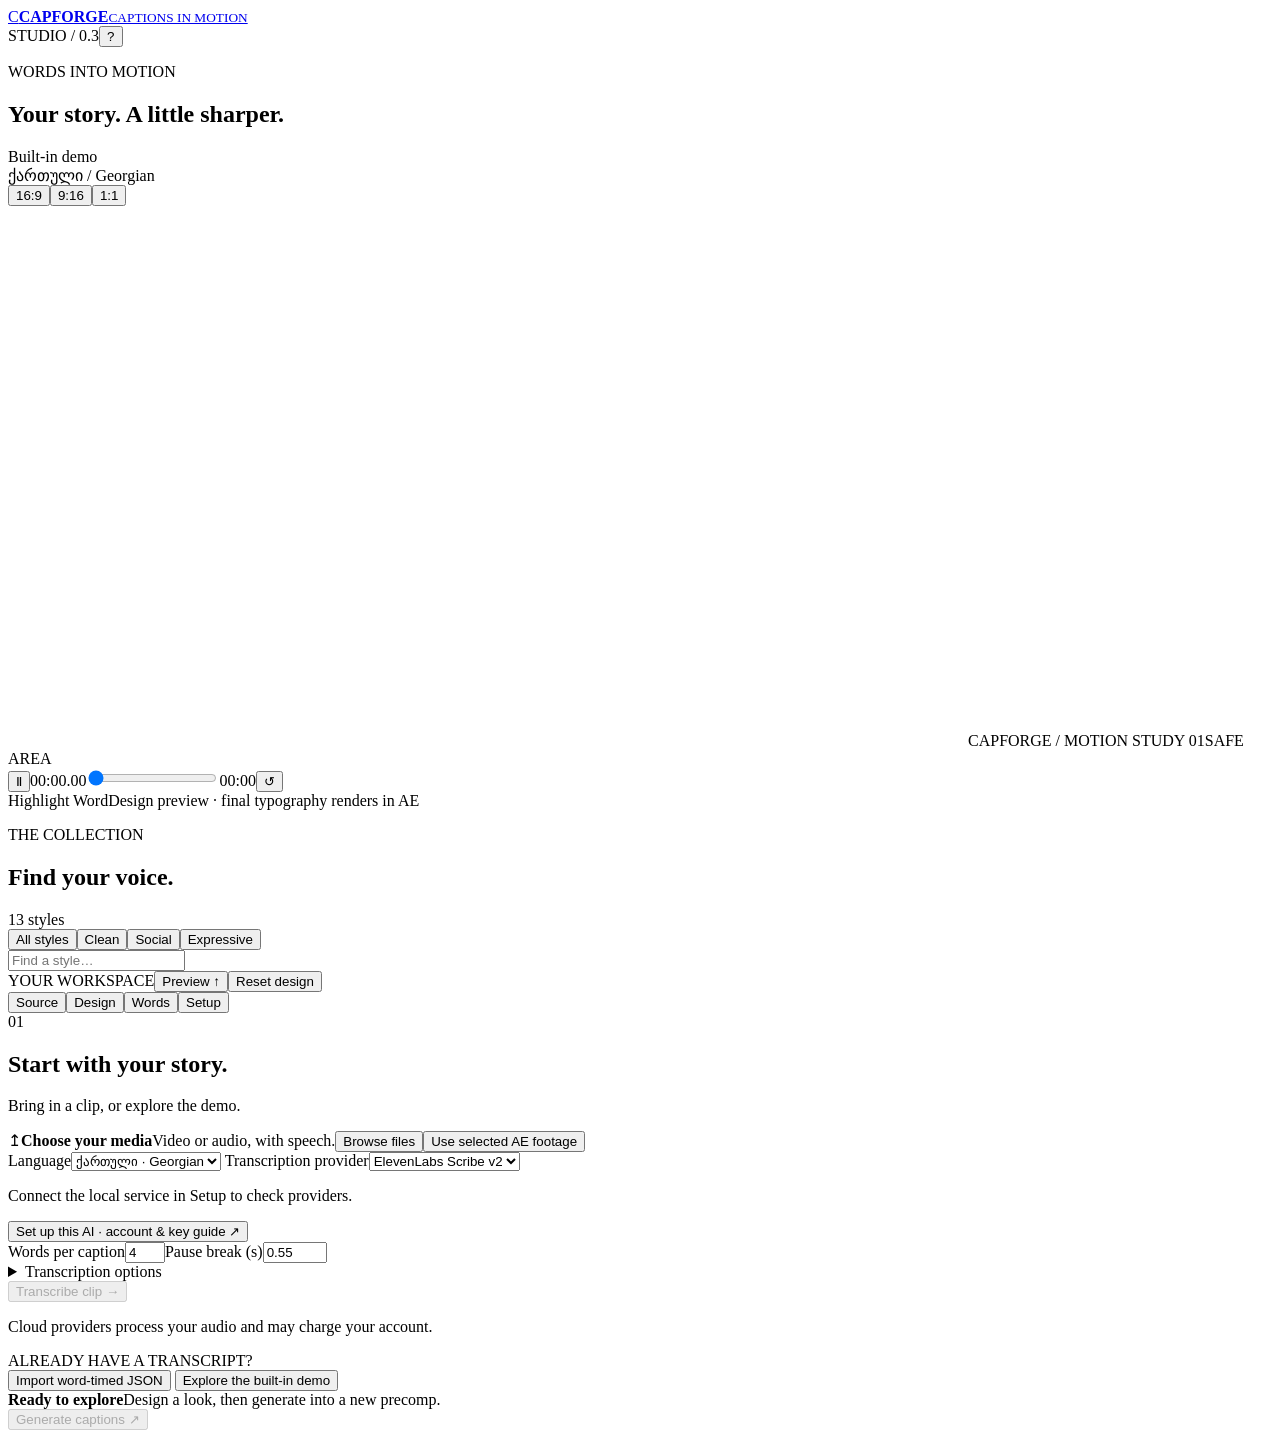
==== panel/index.html @ 5762fa22 "Fix CapForge installation and startup; add verified in-app updates" ====
<!doctype html>
<html lang="en">
<head>
  <meta charset="utf-8">
  <meta name="viewport" content="width=device-width, initial-scale=1">
  <meta name="description" content="CapForge: word-timed Georgian and English captions for After Effects. Explore styles and preview your own transcript.">
  <meta http-equiv="Content-Security-Policy" content="default-src 'self'; script-src 'self'; style-src 'self'; img-src 'self' data:; connect-src http://127.0.0.1:8765; object-src 'none'; base-uri 'none'; form-action 'none'">
  <title>CapForge</title>
  <link rel="stylesheet" href="styles/tokens.css">
  <link rel="stylesheet" href="styles/panel.css">
</head>
<body>
  <header class="app-header">
    <a class="brand" href="#" aria-label="CapForge home"><span class="brand-mark" aria-hidden="true">C</span><span><strong>CAPFORGE</strong><small>CAPTIONS IN MOTION</small></span></a>
    <div class="header-actions"><span class="edition">STUDIO / 0.3</span><button id="help-button" class="icon-button" aria-label="Open quick start guide">?</button></div>
  </header>
  <div class="workspace">
    <main class="creative-pane">
      <section class="preview-section" aria-labelledby="preview-heading">
        <div class="section-top"><div><p class="eyebrow">WORDS INTO MOTION</p><h1 id="preview-heading">Your story. A little sharper.</h1></div><span id="demo-badge" class="pill">Built-in demo</span></div>
        <div class="preview-toolbar"><span id="preview-source">ქართული / Georgian</span><div class="segmented" aria-label="Preview aspect ratio"><button data-ratio="16:9" aria-pressed="true">16:9</button><button data-ratio="9:16" aria-pressed="false">9:16</button><button data-ratio="1:1" aria-pressed="false">1:1</button></div></div>
        <div class="stage" id="stage"><canvas id="preview" width="960" height="540" role="img" aria-label="Animated caption design preview"></canvas><span class="stage-label">CAPFORGE / MOTION STUDY 01</span><span class="safe-label">SAFE AREA</span></div>
        <div class="playback"><button id="play" class="play-button" aria-label="Pause preview">Ⅱ</button><span id="timecode" class="timecode">00:00.00</span><input id="scrubber" type="range" min="0" max="10" step="0.01" value="0" aria-label="Scrub caption preview"><span id="duration" class="timecode">00:00</span><button id="restart" class="icon-button" aria-label="Restart preview">↺</button></div>
        <div class="preview-caption"><span id="preview-style-name">Highlight Word</span><span>Design preview · final typography renders in AE</span></div>
        <p id="preview-text" class="sr-only" aria-live="off"></p>
      </section>
      <section class="library" aria-labelledby="library-heading">
        <div class="section-top library-top"><div><p class="eyebrow">THE COLLECTION</p><h2 id="library-heading">Find your voice.</h2></div><span id="style-count" class="muted">13 styles</span></div>
        <div class="library-tools"><div id="categories" class="filters" aria-label="Style categories"><button data-category="All" aria-pressed="true">All styles</button><button data-category="Clean" aria-pressed="false">Clean</button><button data-category="Social" aria-pressed="false">Social</button><button data-category="Expressive" aria-pressed="false">Expressive</button></div><input id="style-search" type="search" placeholder="Find a style…" aria-label="Search caption styles"></div>
        <div id="style-grid" class="style-grid"></div>
        <p id="no-styles" hidden class="empty-state">No styles match. Try a different name or category.</p>
      </section>
    </main>
    <aside class="inspector" aria-label="Caption controls">
      <div class="inspector-heading"><span class="eyebrow">YOUR WORKSPACE</span><button id="back-preview" class="text-button">Preview ↑</button><button id="reset-design" class="text-button">Reset design</button></div>
      <nav class="tabs" role="tablist" aria-label="Workspace sections"><button id="source-tab" role="tab" aria-controls="tab-source" data-tab="source" aria-selected="true">Source</button><button id="design-tab" role="tab" aria-controls="tab-design" data-tab="design" aria-selected="false" tabindex="-1">Design</button><button id="transcript-tab" role="tab" aria-controls="tab-transcript" data-tab="transcript" aria-selected="false" tabindex="-1">Words</button><button id="setup-tab" role="tab" aria-controls="tab-setup" data-tab="setup" aria-selected="false" tabindex="-1">Setup</button></nav>
      <section id="tab-source" class="tab-pane" role="tabpanel" aria-labelledby="source-tab">
        <div class="pane-title"><span class="step">01</span><div><h2>Start with your story.</h2><p>Bring in a clip, or explore the demo.</p></div></div>
        <div class="source-card"><span class="source-symbol" aria-hidden="true">↥</span><strong id="media-name">Choose your media</strong><span id="media-detail">Video or audio, with speech.</span><button id="choose-media" class="secondary-button">Browse files</button><button id="selected-media" class="text-button">Use selected AE footage</button></div>
        <label class="field">Language<select id="language"><option value="ka-GE">ქართული · Georgian</option><option value="en-US">English</option><option value="auto">Detect automatically</option></select></label>
        <label class="field">Transcription provider<select id="provider"><option value="elevenlabs">ElevenLabs Scribe v2</option></select></label>
        <p id="provider-detail" class="field-hint">Connect the local service in Setup to check providers.</p>
        <button id="setup-ai" class="text-button">Set up this AI · account &amp; key guide ↗</button>
        <div class="field-row"><label class="field">Words per caption<input id="max-words" type="number" min="1" max="6" value="4"></label><label class="field">Pause break (s)<input id="pause-break" type="number" min="0.1" max="5" step="0.05" value="0.55"></label></div>
        <details><summary>Transcription options</summary>
          <label class="field">Media location<input id="media-path" placeholder="Paste a full file path"></label>
          <label class="field">Model (blank = provider default)<input id="model" placeholder="e.g. scribe_v2 or whisper-1"></label>
          <label class="field">Names &amp; key terms<input id="keyterms" placeholder="თბილისი, your brand name"></label>
          <label class="check"><input id="diarize" type="checkbox">Identify speakers where supported</label>
          <div class="field-row"><label class="field">Min. words per caption<input id="min-words" type="number" min="1" max="6" value="2"></label><label class="field">Maximum characters<input id="max-chars" type="number" min="4" max="200" value="42"></label></div>
          <div class="field-row"><label class="field">Min. duration (s)<input id="min-duration" type="number" min="0" max="30" value="0.5" step="0.1"></label><label class="field">Max. duration (s)<input id="max-duration" type="number" min="0.1" max="30" value="3.5" step="0.1"></label></div>
          <label class="check"><input id="remove-punctuation" type="checkbox">Remove commas and periods</label>
          <div class="field-row"><button id="prepare-audio" class="secondary-button" disabled>Prepare audio only</button><button id="scan-providers" class="secondary-button">Refresh providers</button></div>
          <p class="field-hint">Audio preparation saves a WAV in your exports folder. It does not run transcription.</p>
        </details>
        <button id="transcribe" class="primary-button full" disabled>Transcribe clip <span aria-hidden="true">→</span></button>
        <p class="fine-print">Cloud providers process your audio and may charge your account.</p>
        <div class="divider-label">ALREADY HAVE A TRANSCRIPT?</div>
        <button id="import-json" class="secondary-button full">Import word-timed JSON</button><input id="json-file" type="file" accept=".json,application/json" hidden>
        <button id="demo" class="text-button full">Explore the built-in demo</button>
      </section>
      <section id="tab-design" class="tab-pane" role="tabpanel" aria-labelledby="design-tab" hidden>
        <div class="pane-title"><span class="step">02</span><div><h2 id="selected-title">Highlight Word</h2><p id="selected-description">Every word, right on cue.</p></div></div>
        <button id="browse-collection" class="text-button full">Browse the style collection ↓</button>
        <div class="field-row"><button id="save-look" class="secondary-button">Save look</button><button id="load-look" class="secondary-button">Load look</button><input id="look-file" type="file" accept=".json,application/json" hidden></div>
        <label class="field preset-field">Animation effect<select id="preset-select" data-setting="preset"></select></label>
        <details class="design-section" id="motion-section" open>
          <summary>Motion <span class="section-note">Direction &amp; timing</span></summary>
          <p id="motion-hint" class="field-hint"></p>
          <div id="slide-controls" hidden>
            <div class="direction-workspace">
              <button id="direction-dial" class="direction-dial" role="slider" aria-label="Slide origin angle" aria-valuemin="0" aria-valuemax="359" aria-valuenow="0" type="button">
                <svg viewBox="0 0 120 120" aria-hidden="true"><circle class="dial-track" cx="60" cy="60" r="47"/><path class="dial-cross" d="M60 8v104M8 60h104"/><g data-needle><path class="dial-needle" d="M60 60v37m-6-8 6 8 6-8"/><circle class="dial-origin" cx="60" cy="60" r="4"/></g><text data-angle-label x="60" y="43" text-anchor="middle">0°</text></svg>
              </button>
              <div class="direction-fields"><label class="field">Origin angle (°)<input id="slide-angle" data-setting="slideAngle" type="number" min="0" max="360" step="1"></label><div class="direction-shortcuts" aria-label="Slide origin"><button data-slide-angle="90" type="button">Left</button><button data-slide-angle="270" type="button">Right</button><button data-slide-angle="180" type="button">Above</button><button data-slide-angle="0" type="button">Below</button></div></div>
            </div>
            <p class="field-hint">Drag the arrow to choose where words start. Arrow keys adjust by 1°; Shift adjusts by 15°.</p>
            <div class="field-row"><label class="field">Travel (px)<input data-setting="slideDistance" type="number" min="0" max="2000"></label><label class="field">Duration (s)<input data-setting="slideDuration" type="number" min="0.01" max="5" step="0.01"></label></div>
            <label class="field">Dolly / scale change (%)<span class="range-value"><input data-setting="slideDolly" type="range" min="-90" max="300" step="1"><input data-setting="slideDolly" type="number" min="-90" max="300"></span></label>
            <div class="field-row"><label class="field">Ease in (%)<input data-setting="slideEaseIn" type="number" min="0.1" max="100" step="0.1"></label><label class="field">Ease out (%)<input data-setting="slideEaseOut" type="number" min="0.1" max="100" step="0.1"></label></div>
            <label class="check"><input data-setting="slideMotionBlur" type="checkbox">Motion blur in After Effects</label>
          </div>
          <div id="pop-controls"><label class="field">Active word scale (%)<span class="range-value"><input data-setting="popScale" type="range" min="100" max="200"><input data-setting="popScale" type="number" min="100" max="200"></span></label></div>
        </details>
        <details class="design-section" open>
          <summary>Typography <span class="section-note">Font &amp; color</span></summary>
          <div id="installed-fonts" class="field-row" hidden><label class="field">Font family<select id="font-family"></select></label><label class="field">Font style<select id="font-style"></select></label></div>
          <label class="field">Font name<input id="font" data-setting="font" list="font-list" value="ArialMT" placeholder="PostScript font name"><datalist id="font-list"></datalist></label>
          <p id="font-hint" class="field-hint">Use a font with Georgian glyphs. Installed AE families and styles appear when connected.</p>
          <div class="field-row"><label class="field">Size (px)<input data-setting="fontSize" type="number" min="8" max="600"></label><label class="field">Tracking<input data-setting="tracking" type="number" min="-200" max="1000"></label></div>
          <div class="field-row checks"><label class="check"><input data-setting="fauxBold" type="checkbox">Faux bold</label><label class="check"><input data-setting="fauxItalic" type="checkbox">Faux italic</label></div>
          <div class="field-row"><label class="field color-field">Text color<input data-setting="fillColor" type="color"></label><label class="field color-field">Accent color<input data-setting="highlightColor" type="color"></label></div>
          <label class="check"><input data-setting="fill" type="checkbox">Fill text</label>
        </details>
        <details class="design-section" open>
          <summary>Layout <span class="section-note">Position &amp; spacing</span></summary>
          <label class="field">Position<select data-setting="anchorPreset"><option value="bottom_center">Bottom · safe area</option><option value="center">Center</option><option value="top_center">Top · safe area</option><option value="custom">Custom coordinates</option></select></label>
          <div class="field-row"><label class="field">Alignment<select data-setting="alignment"><option value="center">Center</option><option value="left">Left</option><option value="right">Right</option></select></label><label class="field">Safe margin (px)<input data-setting="safeMargin" type="number" min="0" max="2000"></label></div>
          <div class="field-row" id="custom-position" hidden><label class="field">X (px)<input data-setting="x" type="number"></label><label class="field">Y (px)<input data-setting="y" type="number"></label></div>
          <div class="field-row"><label class="field">Words per line<input data-setting="wordsPerLine" type="number" min="0" max="100"></label><label class="field">Min. words per line<input data-setting="minWordsPerLine" type="number" min="1" max="100"></label></div>
          <p class="field-hint">0 removes the line limit. Minimum words balances short last lines without changing spoken timing.</p>
          <div class="field-row"><label class="field">Characters per line<input data-setting="charsPerLine" type="number" min="0" max="1000"></label><label class="field">Vertical offset (px)<input data-setting="verticalOffset" type="number" min="-10000" max="10000"></label></div>
          <div class="field-row"><label class="field">Word spacing (px)<input data-setting="wordSpacing" type="number" min="0" max="200"></label><label class="field">Line height (0 = auto)<input data-setting="lineHeight" type="number" min="0" max="1000"></label></div>
          <label class="check"><input data-setting="fitBoundary" type="checkbox">Fit lines to a boundary</label>
          <div id="fit-controls"><label class="field">Width (0 = safe area)<input data-setting="fitWidth" type="number" min="0" max="10000"></label><div class="field-row"><label class="field">Max. font size<input data-setting="fitMaxFontSize" type="number" min="8" max="1000"></label><label class="field">Max. tracking<input data-setting="fitMaxTracking" type="number" min="0" max="1000"></label></div></div>
        </details>
        <details class="design-section">
          <summary>Finish <span class="section-note">Outline, boxes &amp; shadow</span></summary>
          <div class="finish-group"><label class="check"><input data-setting="stroke" type="checkbox">Text outline</label><div class="field-row"><label class="field color-field">Outline color<input data-setting="strokeColor" type="color"></label><label class="field">Width (px)<input data-setting="strokeWidth" type="number" min="0" max="100" step="0.5"></label></div><label class="field">Outline placement<select data-setting="strokePosition"><option value="outer">Outside · clean fill</option><option value="center">Centered on edge</option></select></label></div>
          <div class="finish-group">
            <label class="check"><input data-setting="backgroundBox" type="checkbox">Caption background</label>
            <label class="field">Background opacity (%)<span class="range-value"><input data-setting="boxOpacity" type="range" min="0" max="100" step="1" aria-label="Background opacity slider"><input data-setting="boxOpacity" type="number" min="0" max="100" step="1" aria-label="Background opacity percent"></span></label>
            <div class="field-row"><label class="field color-field">Background color<input data-setting="boxColor" type="color"></label><label class="field">Corner radius (px)<input data-setting="boxRadius" type="number" min="0" max="200"></label></div>
            <label class="field color-field">Active word box color<input data-setting="activeBoxColor" type="color"></label>
          </div>
          <div class="finish-group"><label class="check"><input data-setting="shadow" type="checkbox">Drop shadow</label><div class="field-row"><label class="field color-field">Shadow color<input data-setting="shadowColor" type="color"></label><label class="field">Opacity (%)<input data-setting="shadowOpacity" type="number" min="0" max="100"></label></div><div class="field-row"><label class="field">Distance (px)<input data-setting="shadowDistance" type="number" min="0" max="200"></label><label class="field">Angle (°)<input data-setting="shadowAngle" type="number" min="0" max="360"></label></div><label class="field">Softness (px)<span class="range-value"><input data-setting="shadowSoftness" type="range" min="0" max="200"><input data-setting="shadowSoftness" type="number" min="0" max="200"></span></label></div>
        </details>
        <details class="design-section">
          <summary>Style shuffle <span class="section-note">A mix for each word</span></summary>
          <label class="check"><input data-setting="styleShuffle" type="checkbox">Mix word styles</label>
          <fieldset class="variant-options" data-setting="shuffleVariants" data-kind="variants"><legend>Include styles</legend><label class="check"><input type="checkbox" data-variant="solid">Solid</label><label class="check"><input type="checkbox" data-variant="highlight">Accent</label><label class="check"><input type="checkbox" data-variant="outline">Outline</label></fieldset>
          <label class="field">Fonts to mix<textarea data-setting="shuffleFonts" data-kind="font-list" rows="3" placeholder="ArialMT, NotoSansGeorgian-Regular"></textarea></label>
          <p class="field-hint">Use PostScript font names, separated by commas or new lines. Leave empty to use your selected font.</p>
          <label class="field">Shuffle seed<input data-setting="shuffleSeed" type="number" min="0" max="2147483646" step="1"></label>
          <p class="field-hint">0 makes a fresh mix on generation. Use a fixed number to repeat a mix.</p>
        </details>
      </section>
      <section id="tab-transcript" class="tab-pane" role="tabpanel" aria-labelledby="transcript-tab" hidden>
        <div class="pane-title"><span class="step">03</span><div><h2>Make it your own.</h2><p>Edit a word. Keep its exact timing.</p></div></div>
        <div class="transcript-summary"><strong id="word-count">0 words</strong><span id="caption-count">0 captions</span><button id="export-json" class="text-button">Export JSON</button></div>
        <p id="transcript-note" class="field-hint">Built-in sample. Import JSON or transcribe your own clip.</p>
        <button id="regroup" class="secondary-button full" disabled>Apply Source grouping to this transcript</button>
        <div id="word-editor" class="word-editor"></div>
      </section>
      <section id="tab-setup" class="tab-pane" role="tabpanel" aria-labelledby="setup-tab" hidden>
        <div class="pane-title"><span class="step">✦</span><div><h2>A good place to start.</h2><p>One local service. Your choice of AI.</p></div></div>
        <ol class="setup-checks"><li><span id="host-dot" class="status-dot"></span><div><strong>After Effects</strong><p id="host-status">Browser demonstration mode</p></div></li><li><span id="service-dot" class="status-dot"></span><div><strong>Local transcription service</strong><p id="service-status">Checking connection…</p></div></li><li><span id="ffmpeg-dot" class="status-dot"></span><div><strong>Audio preparation</strong><p id="ffmpeg-status">Waiting for service</p></div></li><li><span id="key-dot" class="status-dot"></span><div><strong>Transcription provider</strong><p id="key-status">Add your own API key below</p></div></li></ol>
        <div class="field-row"><button id="start-service" class="secondary-button">Start service</button><button id="reconnect" class="secondary-button">Check connection</button></div>
        <p class="field-hint">Run the guided installer once. Then use Start service when you need transcription. Demo and JSON generation work without cloud setup.</p>
        <section class="provider-onboarding" aria-labelledby="updates-title">
          <p class="eyebrow">CAPFORGE 0.3.2</p><h3 id="updates-title">Keep your studio up to date.</h3>
          <p id="update-status" class="field-hint" role="status" aria-live="polite">Check for improvements here. Your saved keys, looks and exports stay in place.</p>
          <div class="field-row"><button id="check-updates" class="secondary-button" disabled>Check for updates</button><button id="install-update" class="primary-button" hidden disabled>Update CapForge</button></div>
          <p id="update-notes" class="field-hint"></p>
          <p class="fine-print">Update opens Setup for you. Save your project and close After Effects before clicking Install, then reopen After Effects when Setup finishes.</p>
        </section>
        <div class="provider-onboarding">
          <p class="eyebrow">YOUR AI, YOUR CHOICE</p><h3>Connect once. Create freely.</h3>
          <p class="field-hint">An API key lets CapForge use your AI account. Think of it as a private access code. You do not need to upload a clip on the provider’s website.</p>
          <label class="field">Choose an AI service<select id="key-provider"><optgroup label="Cloud · paste your own key"><option value="ELEVENLABS_API_KEY">ElevenLabs · start here for Georgian</option><option value="OPENAI_API_KEY">OpenAI · Whisper</option><option value="GLADIA_API_KEY">Gladia</option><option value="ASSEMBLYAI_API_KEY">AssemblyAI</option><option value="AZURE_SPEECH_KEY">Azure Speech</option></optgroup><optgroup label="Advanced · additional setup"><option value="google_chirp">Google Chirp</option><option value="whisper_cpp">Local whisper.cpp</option><option value="faster_whisper">Local faster-whisper</option><option value="mlx_whisper">Local MLX Whisper · Mac</option></optgroup></select></label>
          <article class="provider-guide" aria-labelledby="provider-guide-name">
            <span id="provider-guide-badge" class="provider-badge"></span><h4 id="provider-guide-name"></h4><p id="provider-guide-description"></p>
            <button id="provider-account" class="secondary-button provider-link">Open account page ↗</button>
            <ol id="provider-guide-steps" class="provider-steps"></ol>
            <p id="provider-guide-note" class="provider-note"></p>
          </article>
          <div id="provider-key-fields">
            <label class="field">Your API key<div class="key-input"><input id="api-key" type="password" autocomplete="off" spellcheck="false" placeholder="Paste your provider key"><button id="toggle-key" type="button" aria-label="Show API key" aria-pressed="false">Show</button></div></label>
            <label class="field" id="azure-region-field" hidden>Resource region<input id="azure-region" autocomplete="off" spellcheck="false" placeholder="e.g. westeurope"></label>
            <button id="save-key" class="primary-button full" disabled>Save key &amp; use this AI</button>
            <p class="fine-print">Saved in a local configuration file on this computer. Keep it private. Keys stay out of browser storage and exported looks.</p>
          </div>
          <p id="provider-setup-status" class="field-hint" role="status" aria-live="polite"></p>
          <button id="use-provider" class="text-button full">Continue to Source →</button>
        </div>
        <details><summary>Help &amp; privacy</summary><p>Cloud transcription sends extracted audio to the provider you select. Local providers can work offline once their packages and models are installed.</p><p>CapForge creates a fresh precomp on each run. Use AE’s Undo to undo a generation.</p><p>For additional Google and local Whisper settings, see docs/AI_SETUP.md in your installation folder. Check connection after setup.</p><p>Keep the installation folder in place. Your exports and raw provider responses stay in its exports folder.</p></details>
        <button id="open-guide" class="text-button full">Open quick start guide</button>
      </section>
    </aside>
  </div>
  <footer class="action-bar"><div class="status-block"><span id="connection-dot" class="status-dot"></span><div><strong id="status" role="status" aria-live="polite">Ready to explore</strong><span id="comp-status">Design a look, then generate into a new precomp.</span></div></div><button id="generate" class="primary-button" disabled>Generate captions <span aria-hidden="true">↗</span></button></footer>
  <div id="notice" class="notice" role="alert" hidden><span id="notice-text"></span><button id="dismiss-notice" class="icon-button" aria-label="Dismiss message">×</button></div>
  <div id="guide-overlay" class="overlay" hidden><section class="guide" role="dialog" aria-modal="true" aria-labelledby="guide-title" tabindex="-1"><button id="close-guide" class="icon-button guide-close" aria-label="Close quick start">×</button><p class="eyebrow">WELCOME TO CAPFORGE</p><h2 id="guide-title">From spoken word<br>to something worth watching.</h2><p>A small studio for your captions. Start with the demo; connect your own audio when you’re ready.</p><ol><li><strong>Bring your story.</strong><span>Choose video or audio in Source, or import a word-timed JSON transcript.</span></li><li><strong>Find your voice.</strong><span>Pick a style, play the preview, and refine your typography in Design.</span></li><li><strong>Make it yours.</strong><span>Review individual words. Select a composition in AE, then Generate captions.</span></li></ol><div class="guide-note">New precomp. Editable layers. Your original work stays intact.</div><button id="begin" class="primary-button full">Explore the collection <span aria-hidden="true">→</span></button></section></div>
  <script src="js/catalog.js"></script><script src="js/transcript.js"></script><script src="js/settings.js"></script><script src="js/design_controls.js"></script><script src="js/bridge.js"></script><script src="js/api.js"></script><script src="js/updates.js"></script><script src="js/provider_guide.js"></script><script src="js/external_links.js"></script><script src="js/word_styles.js"></script><script src="js/preview.js"></script><script src="js/app.js"></script>
</body>
</html>
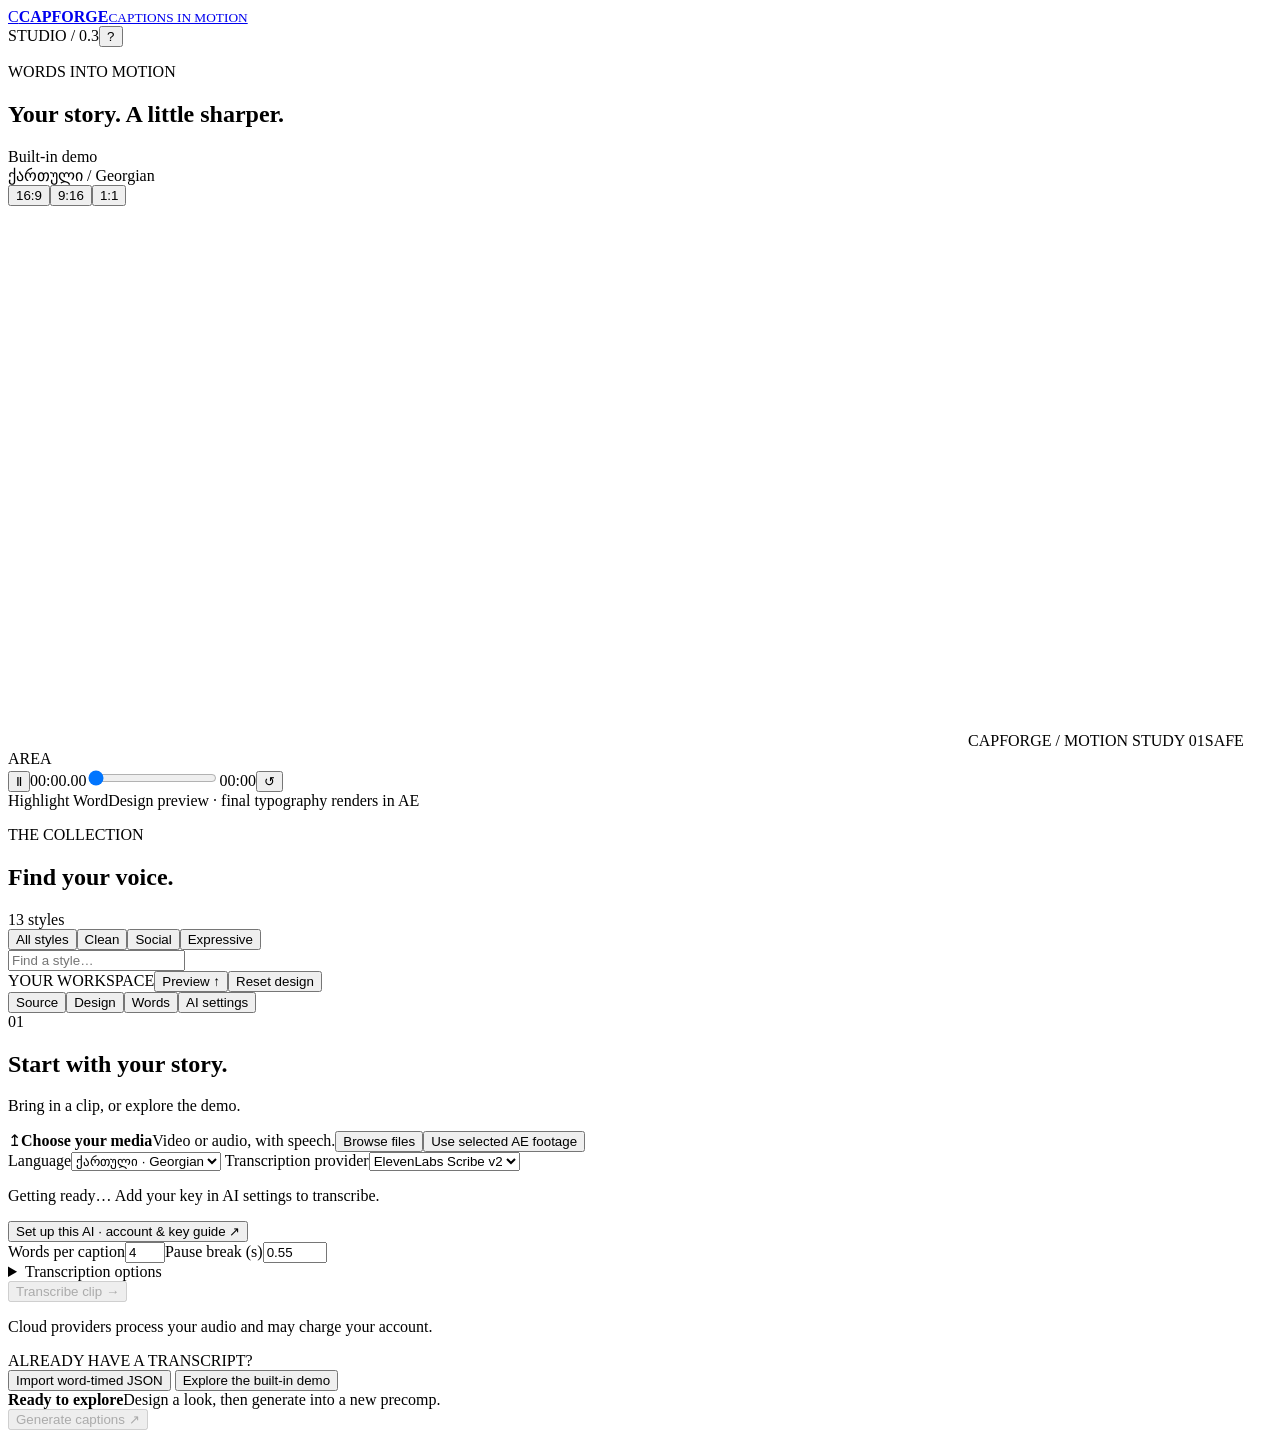
==== commit 0f2a78b6: "Start CapForge automatically and simplify API key setup" ====
--- a/panel/index.html
+++ b/panel/index.html
@@ -33,13 +33,13 @@
     </main>
     <aside class="inspector" aria-label="Caption controls">
       <div class="inspector-heading"><span class="eyebrow">YOUR WORKSPACE</span><button id="back-preview" class="text-button">Preview ↑</button><button id="reset-design" class="text-button">Reset design</button></div>
-      <nav class="tabs" role="tablist" aria-label="Workspace sections"><button id="source-tab" role="tab" aria-controls="tab-source" data-tab="source" aria-selected="true">Source</button><button id="design-tab" role="tab" aria-controls="tab-design" data-tab="design" aria-selected="false" tabindex="-1">Design</button><button id="transcript-tab" role="tab" aria-controls="tab-transcript" data-tab="transcript" aria-selected="false" tabindex="-1">Words</button><button id="setup-tab" role="tab" aria-controls="tab-setup" data-tab="setup" aria-selected="false" tabindex="-1">Setup</button></nav>
+      <nav class="tabs" role="tablist" aria-label="Workspace sections"><button id="source-tab" role="tab" aria-controls="tab-source" data-tab="source" aria-selected="true">Source</button><button id="design-tab" role="tab" aria-controls="tab-design" data-tab="design" aria-selected="false" tabindex="-1">Design</button><button id="transcript-tab" role="tab" aria-controls="tab-transcript" data-tab="transcript" aria-selected="false" tabindex="-1">Words</button><button id="setup-tab" role="tab" aria-controls="tab-setup" data-tab="setup" aria-selected="false" tabindex="-1">AI settings</button></nav>
       <section id="tab-source" class="tab-pane" role="tabpanel" aria-labelledby="source-tab">
         <div class="pane-title"><span class="step">01</span><div><h2>Start with your story.</h2><p>Bring in a clip, or explore the demo.</p></div></div>
         <div class="source-card"><span class="source-symbol" aria-hidden="true">↥</span><strong id="media-name">Choose your media</strong><span id="media-detail">Video or audio, with speech.</span><button id="choose-media" class="secondary-button">Browse files</button><button id="selected-media" class="text-button">Use selected AE footage</button></div>
         <label class="field">Language<select id="language"><option value="ka-GE">ქართული · Georgian</option><option value="en-US">English</option><option value="auto">Detect automatically</option></select></label>
         <label class="field">Transcription provider<select id="provider"><option value="elevenlabs">ElevenLabs Scribe v2</option></select></label>
-        <p id="provider-detail" class="field-hint">Connect the local service in Setup to check providers.</p>
+        <p id="provider-detail" class="field-hint">Getting ready… Add your key in AI settings to transcribe.</p>
         <button id="setup-ai" class="text-button">Set up this AI · account &amp; key guide ↗</button>
         <div class="field-row"><label class="field">Words per caption<input id="max-words" type="number" min="1" max="6" value="4"></label><label class="field">Pause break (s)<input id="pause-break" type="number" min="0.1" max="5" step="0.05" value="0.55"></label></div>
         <details><summary>Transcription options</summary>
@@ -133,36 +133,40 @@
         <div id="word-editor" class="word-editor"></div>
       </section>
       <section id="tab-setup" class="tab-pane" role="tabpanel" aria-labelledby="setup-tab" hidden>
-        <div class="pane-title"><span class="step">✦</span><div><h2>A good place to start.</h2><p>One local service. Your choice of AI.</p></div></div>
+        <div class="pane-title"><span class="step">✦</span><div><h2>Connect your AI.</h2><p>Paste your key once. Then start captioning.</p></div></div>
+        <div class="provider-onboarding">
+          <p class="field-hint">An API key lets CapForge use your AI account. Think of it as a private access code. You do not need to upload a clip on the provider’s website.</p>
+          <label class="field">Choose an AI service<select id="key-provider"><optgroup label="Cloud · paste your own key"><option value="ELEVENLABS_API_KEY">ElevenLabs · start here for Georgian</option><option value="OPENAI_API_KEY">OpenAI · Whisper</option><option value="GLADIA_API_KEY">Gladia</option><option value="ASSEMBLYAI_API_KEY">AssemblyAI</option><option value="AZURE_SPEECH_KEY">Azure Speech</option></optgroup><optgroup label="Advanced · additional setup"><option value="google_chirp">Google Chirp</option><option value="whisper_cpp">Local whisper.cpp</option><option value="faster_whisper">Local faster-whisper</option><option value="mlx_whisper">Local MLX Whisper · Mac</option></optgroup></select></label>
+          <details class="provider-guide"><summary id="provider-help-title">Where do I get a key?</summary><article aria-labelledby="provider-guide-name">
+            <span id="provider-guide-badge" class="provider-badge"></span><h4 id="provider-guide-name"></h4><p id="provider-guide-description"></p>
+            <button id="provider-account" class="secondary-button provider-link">Open account page ↗</button>
+            <ol id="provider-guide-steps" class="provider-steps"></ol>
+            <p id="provider-guide-note" class="provider-note"></p>
+          </article></details>
+          <div id="provider-key-fields">
+            <label class="field">Your API key<div class="key-input"><input id="api-key" type="password" autocomplete="off" spellcheck="false" placeholder="Paste your provider key"><button id="toggle-key" type="button" aria-label="Show API key" aria-pressed="false">Show</button></div></label>
+            <label class="field" id="azure-region-field" hidden>Resource region<input id="azure-region" autocomplete="off" spellcheck="false" placeholder="e.g. westeurope"></label>
+            <button id="save-key" class="primary-button full" disabled>Save and continue</button>
+            <p class="fine-print">Saved in a local configuration file on this computer. Keep it private. Keys stay out of browser storage and exported looks.</p>
+          </div>
+          <p id="provider-setup-status" class="field-hint" role="status" aria-live="polite"></p>
+          <button id="setup-retry" class="secondary-button full" hidden>Try again</button>
+          <button id="use-provider" class="text-button full">Choose footage / try the demo →</button>
+        </div>
+        <details><summary>Troubleshooting</summary>
         <ol class="setup-checks"><li><span id="host-dot" class="status-dot"></span><div><strong>After Effects</strong><p id="host-status">Browser demonstration mode</p></div></li><li><span id="service-dot" class="status-dot"></span><div><strong>Local transcription service</strong><p id="service-status">Checking connection…</p></div></li><li><span id="ffmpeg-dot" class="status-dot"></span><div><strong>Audio preparation</strong><p id="ffmpeg-status">Waiting for service</p></div></li><li><span id="key-dot" class="status-dot"></span><div><strong>Transcription provider</strong><p id="key-status">Add your own API key below</p></div></li></ol>
         <div class="field-row"><button id="start-service" class="secondary-button">Start service</button><button id="reconnect" class="secondary-button">Check connection</button></div>
-        <p class="field-hint">Run the guided installer once. Then use Start service when you need transcription. Demo and JSON generation work without cloud setup.</p>
+        <p class="field-hint">CapForge connects automatically. These controls help diagnose a problem. If retry fails, save your project, close After Effects and open CapForge from Applications to repair the installation.</p>
+        </details>
+        <details><summary>Updates</summary>
         <section class="provider-onboarding" aria-labelledby="updates-title">
-          <p class="eyebrow">CAPFORGE 0.3.2</p><h3 id="updates-title">Keep your studio up to date.</h3>
+          <p class="eyebrow">CAPFORGE 0.3.3</p><h3 id="updates-title">Keep your studio up to date.</h3>
           <p id="update-status" class="field-hint" role="status" aria-live="polite">Check for improvements here. Your saved keys, looks and exports stay in place.</p>
           <div class="field-row"><button id="check-updates" class="secondary-button" disabled>Check for updates</button><button id="install-update" class="primary-button" hidden disabled>Update CapForge</button></div>
           <p id="update-notes" class="field-hint"></p>
           <p class="fine-print">Update opens Setup for you. Save your project and close After Effects before clicking Install, then reopen After Effects when Setup finishes.</p>
         </section>
-        <div class="provider-onboarding">
-          <p class="eyebrow">YOUR AI, YOUR CHOICE</p><h3>Connect once. Create freely.</h3>
-          <p class="field-hint">An API key lets CapForge use your AI account. Think of it as a private access code. You do not need to upload a clip on the provider’s website.</p>
-          <label class="field">Choose an AI service<select id="key-provider"><optgroup label="Cloud · paste your own key"><option value="ELEVENLABS_API_KEY">ElevenLabs · start here for Georgian</option><option value="OPENAI_API_KEY">OpenAI · Whisper</option><option value="GLADIA_API_KEY">Gladia</option><option value="ASSEMBLYAI_API_KEY">AssemblyAI</option><option value="AZURE_SPEECH_KEY">Azure Speech</option></optgroup><optgroup label="Advanced · additional setup"><option value="google_chirp">Google Chirp</option><option value="whisper_cpp">Local whisper.cpp</option><option value="faster_whisper">Local faster-whisper</option><option value="mlx_whisper">Local MLX Whisper · Mac</option></optgroup></select></label>
-          <article class="provider-guide" aria-labelledby="provider-guide-name">
-            <span id="provider-guide-badge" class="provider-badge"></span><h4 id="provider-guide-name"></h4><p id="provider-guide-description"></p>
-            <button id="provider-account" class="secondary-button provider-link">Open account page ↗</button>
-            <ol id="provider-guide-steps" class="provider-steps"></ol>
-            <p id="provider-guide-note" class="provider-note"></p>
-          </article>
-          <div id="provider-key-fields">
-            <label class="field">Your API key<div class="key-input"><input id="api-key" type="password" autocomplete="off" spellcheck="false" placeholder="Paste your provider key"><button id="toggle-key" type="button" aria-label="Show API key" aria-pressed="false">Show</button></div></label>
-            <label class="field" id="azure-region-field" hidden>Resource region<input id="azure-region" autocomplete="off" spellcheck="false" placeholder="e.g. westeurope"></label>
-            <button id="save-key" class="primary-button full" disabled>Save key &amp; use this AI</button>
-            <p class="fine-print">Saved in a local configuration file on this computer. Keep it private. Keys stay out of browser storage and exported looks.</p>
-          </div>
-          <p id="provider-setup-status" class="field-hint" role="status" aria-live="polite"></p>
-          <button id="use-provider" class="text-button full">Continue to Source →</button>
-        </div>
+        </details>
         <details><summary>Help &amp; privacy</summary><p>Cloud transcription sends extracted audio to the provider you select. Local providers can work offline once their packages and models are installed.</p><p>CapForge creates a fresh precomp on each run. Use AE’s Undo to undo a generation.</p><p>For additional Google and local Whisper settings, see docs/AI_SETUP.md in your installation folder. Check connection after setup.</p><p>Keep the installation folder in place. Your exports and raw provider responses stay in its exports folder.</p></details>
         <button id="open-guide" class="text-button full">Open quick start guide</button>
       </section>
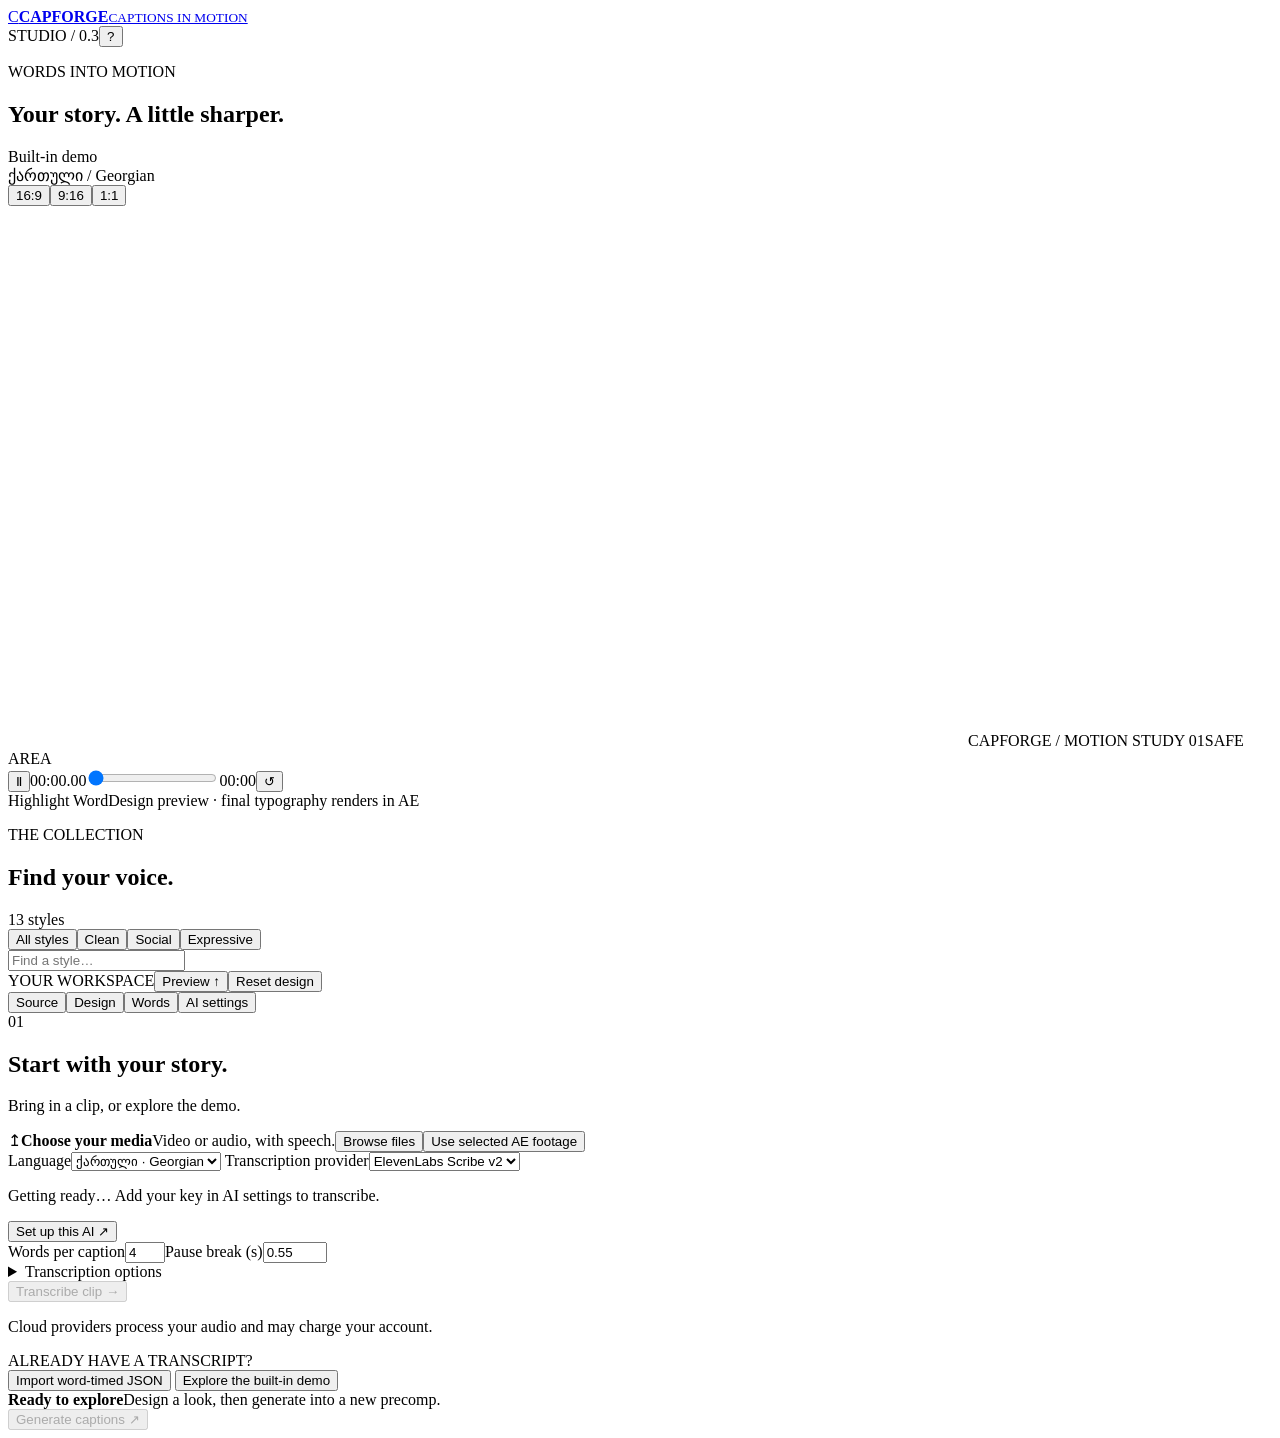
==== commit efd36dbb: "Add local NVIDIA and Meta Georgian transcription models" ====
--- a/panel/index.html
+++ b/panel/index.html
@@ -40,13 +40,15 @@
         <label class="field">Language<select id="language"><option value="ka-GE">ქართული · Georgian</option><option value="en-US">English</option><option value="auto">Detect automatically</option></select></label>
         <label class="field">Transcription provider<select id="provider"><option value="elevenlabs">ElevenLabs Scribe v2</option></select></label>
         <p id="provider-detail" class="field-hint">Getting ready… Add your key in AI settings to transcribe.</p>
-        <button id="setup-ai" class="text-button">Set up this AI · account &amp; key guide ↗</button>
+        <button id="setup-ai" class="text-button">Set up this AI ↗</button>
         <div class="field-row"><label class="field">Words per caption<input id="max-words" type="number" min="1" max="6" value="4"></label><label class="field">Pause break (s)<input id="pause-break" type="number" min="0.1" max="5" step="0.05" value="0.55"></label></div>
         <details><summary>Transcription options</summary>
           <label class="field">Media location<input id="media-path" placeholder="Paste a full file path"></label>
-          <label class="field">Model (blank = provider default)<input id="model" placeholder="e.g. scribe_v2 or whisper-1"></label>
-          <label class="field">Names &amp; key terms<input id="keyterms" placeholder="თბილისი, your brand name"></label>
-          <label class="check"><input id="diarize" type="checkbox">Identify speakers where supported</label>
+          <div id="recognition-options">
+            <label class="field">Model (blank = provider default)<input id="model" placeholder="e.g. scribe_v2 or whisper-1"></label>
+            <label class="field">Names &amp; key terms<input id="keyterms" placeholder="თბილისი, your brand name"></label>
+            <label class="check"><input id="diarize" type="checkbox">Identify speakers where supported</label>
+          </div>
           <div class="field-row"><label class="field">Min. words per caption<input id="min-words" type="number" min="1" max="6" value="2"></label><label class="field">Maximum characters<input id="max-chars" type="number" min="4" max="200" value="42"></label></div>
           <div class="field-row"><label class="field">Min. duration (s)<input id="min-duration" type="number" min="0" max="30" value="0.5" step="0.1"></label><label class="field">Max. duration (s)<input id="max-duration" type="number" min="0.1" max="30" value="3.5" step="0.1"></label></div>
           <label class="check"><input id="remove-punctuation" type="checkbox">Remove commas and periods</label>
@@ -136,7 +138,7 @@
         <div class="pane-title"><span class="step">✦</span><div><h2>Connect your AI.</h2><p>Paste your key once. Then start captioning.</p></div></div>
         <div class="provider-onboarding">
           <p class="field-hint">An API key lets CapForge use your AI account. Think of it as a private access code. You do not need to upload a clip on the provider’s website.</p>
-          <label class="field">Choose an AI service<select id="key-provider"><optgroup label="Cloud · paste your own key"><option value="ELEVENLABS_API_KEY">ElevenLabs · start here for Georgian</option><option value="OPENAI_API_KEY">OpenAI · Whisper</option><option value="GLADIA_API_KEY">Gladia</option><option value="ASSEMBLYAI_API_KEY">AssemblyAI</option><option value="AZURE_SPEECH_KEY">Azure Speech</option></optgroup><optgroup label="Advanced · additional setup"><option value="google_chirp">Google Chirp</option><option value="whisper_cpp">Local whisper.cpp</option><option value="faster_whisper">Local faster-whisper</option><option value="mlx_whisper">Local MLX Whisper · Mac</option></optgroup></select></label>
+          <label class="field">Choose an AI service<select id="key-provider"><optgroup label="Cloud · paste your own key"><option value="ELEVENLABS_API_KEY">ElevenLabs · start here for Georgian</option><option value="OPENAI_API_KEY">OpenAI · Whisper</option><option value="GLADIA_API_KEY">Gladia</option><option value="ASSEMBLYAI_API_KEY">AssemblyAI</option><option value="AZURE_SPEECH_KEY">Azure Speech</option></optgroup><optgroup label="Advanced · additional setup"><option value="google_chirp">Google Chirp</option><option value="nvidia_fastconformer_ka">NVIDIA Georgian FastConformer</option><option value="nvidia_fastconformer_ka_80ms">NVIDIA Georgian FastConformer 80 ms</option><option value="omnilingual_ctc_1b">Meta Omnilingual CTC 1B v2</option><option value="whisper_cpp">Local whisper.cpp</option><option value="faster_whisper">Local faster-whisper</option><option value="mlx_whisper">Local MLX Whisper · Mac</option></optgroup></select></label>
           <details class="provider-guide"><summary id="provider-help-title">Where do I get a key?</summary><article aria-labelledby="provider-guide-name">
             <span id="provider-guide-badge" class="provider-badge"></span><h4 id="provider-guide-name"></h4><p id="provider-guide-description"></p>
             <button id="provider-account" class="secondary-button provider-link">Open account page ↗</button>
@@ -167,7 +169,7 @@
           <p class="fine-print">Update opens Setup for you. Save your project and close After Effects before clicking Install, then reopen After Effects when Setup finishes.</p>
         </section>
         </details>
-        <details><summary>Help &amp; privacy</summary><p>Cloud transcription sends extracted audio to the provider you select. Local providers can work offline once their packages and models are installed.</p><p>CapForge creates a fresh precomp on each run. Use AE’s Undo to undo a generation.</p><p>For additional Google and local Whisper settings, see docs/AI_SETUP.md in your installation folder. Check connection after setup.</p><p>Keep the installation folder in place. Your exports and raw provider responses stay in its exports folder.</p></details>
+        <details><summary>Help &amp; privacy</summary><p>Cloud transcription sends extracted audio to the provider you select. Local providers can work offline once their packages and models are installed.</p><p>CapForge creates a fresh precomp on each run. Use AE’s Undo to undo a generation.</p><p>For Google, NVIDIA and local Whisper setup, see docs/AI_SETUP.md in your installation folder.</p><p>Keep the installation folder in place. Your exports and raw provider responses stay in its exports folder.</p></details>
         <button id="open-guide" class="text-button full">Open quick start guide</button>
       </section>
     </aside>
